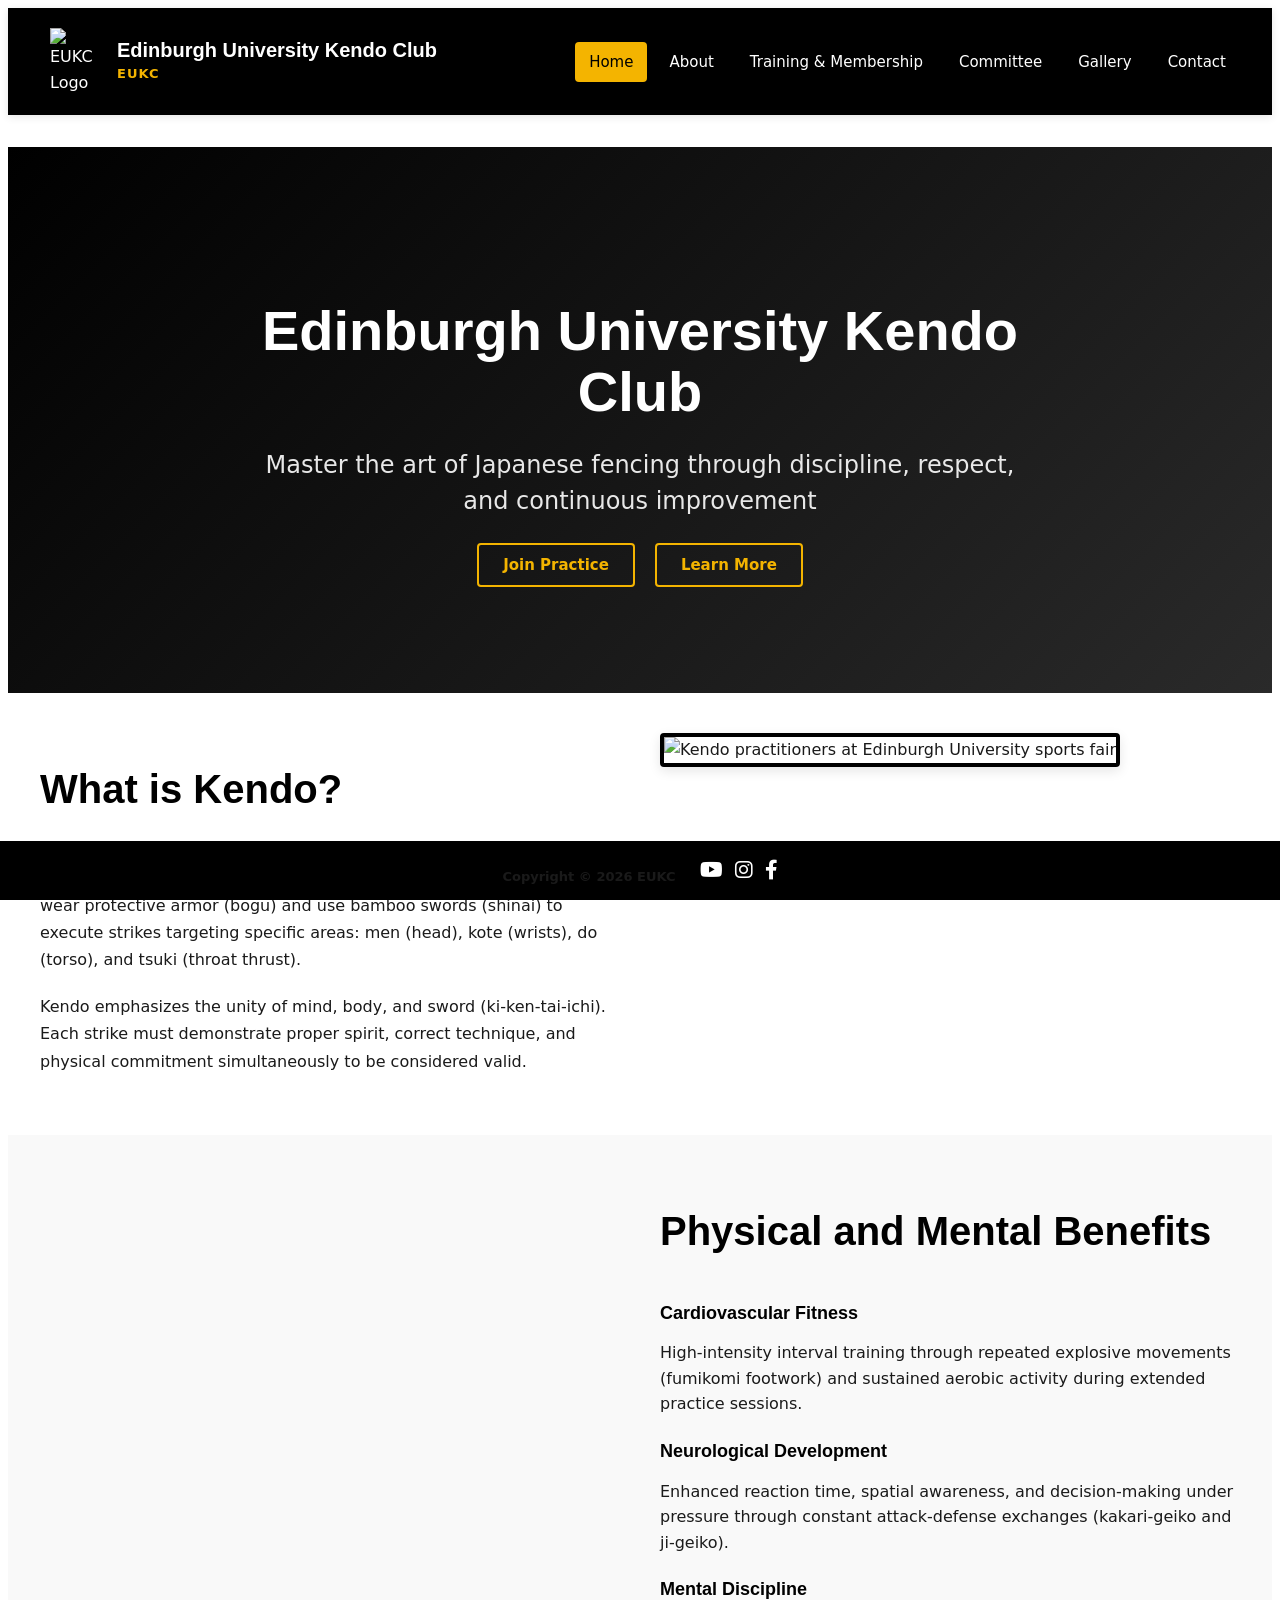
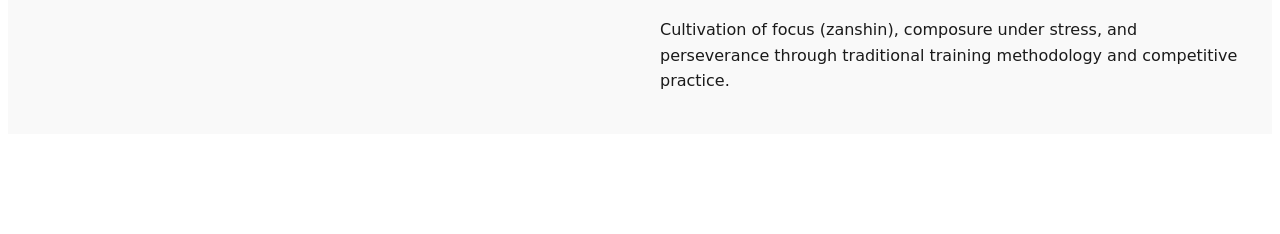
==== index.html @ 30d17e33 "guest policy added, change committee easy" ====
<!DOCTYPE html>
<html lang="en">
<head>
    <meta charset="UTF-8">
    <meta name="viewport" content="width=device-width, initial-scale=1.0">
    <meta name="description" content="Edinburgh University Kendo Club - Join us to explore the art of Kendo and become part of our vibrant community.">
    <title>Edinburgh University Kendo Club</title>
    <link rel="icon" href="images/favicon.ico" type="image/x-icon">
    <link rel="stylesheet" href="assets/css/reset.css">
    <link rel="stylesheet" href="assets/css/main.css">
    <link rel="stylesheet" href="https://cdnjs.cloudflare.com/ajax/libs/font-awesome/6.0.0-beta3/css/all.min.css">
</head>
<body>
    <!-- Header Component (loaded via JavaScript) -->
    <div id="header-placeholder"></div>

    <main class="main-content">
        <!-- Hero Section -->
        <section class="hero">
            <div class="container">
                <div class="hero-content">
                    <h1 class="hero-title">Edinburgh University Kendo Club</h1>
                    <p class="hero-subtitle">Master the art of Japanese fencing through discipline, respect, and continuous improvement</p>
                    <div class="hero-actions">
                        <a href="training-and-membership.html" class="btn-link">Join Practice</a>
                        <a href="about.html" class="btn-link">Learn More</a>
                    </div>
                </div>
            </div>
        </section>

        <!-- What is Kendo Section -->
        <section class="section-content">
            <div class="container">
                <article class="split-layout">
                    <div class="split-text">
                        <h2>What is Kendo?</h2>
                        <p>Kendo, literally "the way of the sword," is a modern Japanese martial art that evolved from traditional swordsmanship (kenjutsu). Practitioners wear protective armor (bogu) and use bamboo swords (shinai) to execute strikes targeting specific areas: men (head), kote (wrists), do (torso), and tsuki (throat thrust).</p>
                        <p>Kendo emphasizes the unity of mind, body, and sword (ki-ken-tai-ichi). Each strike must demonstrate proper spirit, correct technique, and physical commitment simultaneously to be considered valid.</p>
                    </div>
                    <div class="split-media">
                        <img src="images/sports-fair.jpeg" alt="Kendo practitioners at Edinburgh University sports fair" class="featured-image">
                    </div>
                </article>
            </div>
        </section>

        <!-- Benefits Section -->
        <section class="section-content bg-light">
            <div class="container">
                <article class="split-layout split-reverse">
                    <div class="split-media">
                        <div class="video-wrapper">
                            <iframe 
                                src="https://www.youtube.com/embed/9ZnELgodeqI?si=OxrVQ0WeGAQ4ditm" 
                                title="EUKC Promotion Video"
                                frameborder="0"
                                allow="accelerometer; autoplay; clipboard-write; encrypted-media; gyroscope; picture-in-picture; web-share" 
                                referrerpolicy="strict-origin-when-cross-origin"
                                allowfullscreen>
                            </iframe>
                        </div>
                    </div>
                    <div class="split-text">
                        <h2>Physical and Mental Benefits</h2>
                        <div class="benefits-list">
                            <div class="benefit-item">
                                <h3>Cardiovascular Fitness</h3>
                                <p>High-intensity interval training through repeated explosive movements (fumikomi footwork) and sustained aerobic activity during extended practice sessions.</p>
                            </div>
                            <div class="benefit-item">
                                <h3>Neurological Development</h3>
                                <p>Enhanced reaction time, spatial awareness, and decision-making under pressure through constant attack-defense exchanges (kakari-geiko and ji-geiko).</p>
                            </div>
                            <div class="benefit-item">
                                <h3>Mental Discipline</h3>
                                <p>Cultivation of focus (zanshin), composure under stress, and perseverance through traditional training methodology and competitive practice.</p>
                            </div>
                        </div>
                    </div>
                </article>
            </div>
        </section>
    </main>
    
    <!-- Footer Component (loaded via JavaScript) -->
    <div id="footer-placeholder"></div>

    <script src="assets/js/components.js"></script>
</body>
</html>
---- assets/css/main.css ----
/* CSS VARIABLES - Color Palette & Typography */

:root {
  /* Color Palette - Club Colors (Black & Yellow) */
  --color-primary: #000000;         /* Pure black - primary brand color */
  --color-secondary: #F4B400;       /* Professional gold/yellow - accent color */
  --color-background: #ffffff;      /* Clean white background */
  
  /* Secondary yellow shades for variation */
  --color-yellow-dark: #D39E00;     /* Darker yellow for hover states */
  --color-yellow-light: #FFF8E1;    /* Light yellow for subtle backgrounds */
  
  /* Neutral shades */
  --color-text: #1a1a1a;
  --color-text-light: #666666;
  --color-border: #e0e0e0;
  
  /* Typography */
  --font-primary: system-ui, -apple-system, 'Segoe UI', Roboto, 'Helvetica Neue', Arial, sans-serif;
  --font-heading: 'Segoe UI', Roboto, 'Helvetica Neue', Arial, sans-serif;
  
  /* Spacing System */
  --spacing-xs: 0.5rem;
  --spacing-sm: 1rem;
  --spacing-md: 1.25rem;
  --spacing-lg: 1.5rem;
  --spacing-xl: 2rem;
  --spacing-xxl: 2.5rem;
  
  /* Layout */
  --max-width: 1200px;
  --header-height: auto;
  --footer-height: 70px;
  
  /* Transitions */
  --transition-base: all 0.3s ease;
}

/* BASE STYLES */
html {
  font-size: 16px;
  scroll-behavior: smooth;
}

body {
  font-family: var(--font-primary);
  color: var(--color-text);
  background-color: var(--color-background);
  line-height: 1.6;
  padding-bottom: var(--footer-height);
  min-height: 100vh;
}

/* BASE STYLES */

/* TYPOGRAPHY */
h1, h2, h3, h4, h5, h6 {
  font-family: var(--font-heading);
  font-weight: 700;
  line-height: 1.2;
  margin-bottom: var(--spacing-sm);
  color: var(--color-primary);
}

h1 {
  font-size: clamp(1.75rem, 4vw, 2.5rem);
  margin-bottom: var(--spacing-md);
}

h2 {
  font-size: clamp(1.5rem, 3vw, 2rem);
  margin-top: var(--spacing-lg);
  margin-bottom: var(--spacing-sm);
}

h3 {
  font-size: clamp(1.25rem, 2.5vw, 1.75rem);
}

h4, h5 {
  font-size: clamp(1rem, 2vw, 1.25rem);
}

p {
  margin-bottom: var(--spacing-sm);
  line-height: 1.7;
  color: var(--color-text);
}

/* BASE STYLES */

/* LINKS - Professional Styling */

/* Primary Link Style - Growing Underline */
a {
  color: var(--color-secondary);
  text-decoration: none;
  position: relative;
  display: inline-block;
  transition: color 0.3s ease-in-out;
}

a::after {
  content: '';
  position: absolute;
  bottom: -2px;
  left: 0;
  width: 0;
  height: 2px;
  background-color: var(--color-secondary);
  transition: width 0.3s ease-in-out;
}

a:hover {
  color: var(--color-yellow-dark);
}

a:hover::after {
  width: 100%;
}

a:focus {
  color: var(--color-yellow-dark);
  outline: 2px solid var(--color-secondary);
  outline-offset: 3px;
}

/* Navigation Links - Override for horizontal layout */
.nav-link {
  display: block;
}

.nav-link::after {
  display: none;
}

/* Secondary Link Style - Ghost Button */
.btn-link {
  display: inline-block;
  padding: 0.5rem 1.5rem;
  border: 2px solid var(--color-secondary);
  background-color: transparent;
  color: var(--color-secondary);
  font-weight: 600;
  font-size: 0.9375rem;
  text-align: center;
  text-decoration: none;
  border-radius: 4px;
  transition: all 0.3s ease-in-out;
  cursor: pointer;
  position: relative;
}

.btn-link::after {
  display: none;
}

.btn-link:hover {
  background-color: var(--color-secondary);
  color: var(--color-primary);
  border-color: var(--color-secondary);
  transform: translateY(-2px);
  box-shadow: 0 4px 8px rgba(244, 180, 0, 0.3);
}

.btn-link:focus {
  outline: 2px solid var(--color-secondary);
  outline-offset: 3px;
  background-color: var(--color-secondary);
  color: var(--color-primary);
}

.btn-link:active {
  transform: translateY(0);
  box-shadow: 0 2px 4px rgba(244, 180, 0, 0.2);
}

/* Variant: Primary Button (filled) */
.btn-primary {
  background-color: var(--color-secondary);
  color: var(--color-primary);
  border: 2px solid var(--color-secondary);
}

.btn-primary::after {
  display: none;
}

.btn-primary:hover {
  background-color: var(--color-yellow-dark);
  border-color: var(--color-yellow-dark);
  color: var(--color-primary);
}

/* Footer Links - Keep simple style */
.footer-content a,
.social-link {
  position: static;
}

.footer-content a::after,
.social-link::after {
  display: none;
}

/* LAYOUT - Container & Grid */
.container {
  width: 100%;
  max-width: var(--max-width);
  margin: 0 auto;
  padding: 0 var(--spacing-sm);
}

.section {
  padding: var(--spacing-lg) 0;
}

/* HERO SECTION */
.hero {
  background: linear-gradient(135deg, var(--color-primary) 0%, #2a2a2a 100%);
  color: var(--color-background);
  padding: 2.5rem 0;
  text-align: center;
  position: relative;
  min-height: 40vh;
  display: flex;
  align-items: center;
}

.hero-content {
  max-width: 800px;
  margin: 0 auto;
}

.hero-title {
  font-size: clamp(2rem, 5vw, 3.5rem);
  font-weight: 700;
  margin-bottom: var(--spacing-md);
  color: var(--color-background);
  line-height: 1.1;
}

.hero-subtitle {
  font-size: clamp(1.125rem, 2.5vw, 1.5rem);
  color: rgba(255, 255, 255, 0.9);
  margin-bottom: var(--spacing-md);
  line-height: 1.5;
  font-weight: 400;
}

.hero-actions {
  display: flex;
  gap: var(--spacing-sm);
  justify-content: center;
  flex-wrap: wrap;
}

/* SPLIT-SCREEN LAYOUT */
.section-content {
  padding: var(--spacing-xl) 0;
}

.bg-light {
  background-color: #f9f9f9;
}

.split-layout {
  display: grid;
  grid-template-columns: 1fr;
  gap: var(--spacing-md);
  align-items: start;
}

.split-text {
  order: 1;
}

.split-media {
  order: 2;
}

.split-text h2 {
  font-size: clamp(1.75rem, 4vw, 2.5rem);
  margin-bottom: var(--spacing-md);
  color: var(--color-primary);
}

.split-text h3 {
  font-size: 1.25rem;
  font-weight: 700;
  color: var(--color-primary);
  margin-bottom: var(--spacing-xs);
  margin-top: var(--spacing-md);
}

.split-text p {
  margin-bottom: var(--spacing-sm);
  line-height: 1.7;
}

/* BENEFITS LIST */
.benefits-list {
  display: flex;
  flex-direction: column;
  gap: var(--spacing-xxs);
}

.benefit-item h3 {
  font-size: 1.125rem;
  font-weight: 700;
  color: var(--color-primary);
  margin-bottom: 0.1rem;
}

.benefit-item p {
  margin-bottom: 0;
  color: var(--color-text);
  line-height: 1.6;
}

/* CTA BOX */
.cta-box {
  background: linear-gradient(135deg, var(--color-yellow-light) 0%, #FFFDF7 100%);
  border: 2px solid var(--color-secondary);
  border-radius: 8px;
  padding: var(--spacing-xl);
  text-align: center;
  max-width: 700px;
  margin: 0 auto;
}

.cta-box h2 {
  font-size: 2rem;
  margin-bottom: var(--spacing-sm);
  color: var(--color-primary);
}

.cta-box p {
  margin-bottom: var(--spacing-md);
  font-size: 1.0625rem;
  color: var(--color-text);
}

/* ABOUT PAGE STYLES */
.page-header {
  margin-bottom: var(--spacing-xxl);
  padding-bottom: var(--spacing-lg);
  border-bottom: 3px solid var(--color-secondary);
}

.page-header h1 {
  margin-bottom: var(--spacing-sm);
}

.lead-text {
  font-size: 1.25rem;
  color: var(--color-text);
  line-height: 1.6;
  max-width: 800px;
}

.content-section {
  margin-bottom: var(--spacing-xxl);
}

.section-title {
  font-size: 1.75rem;
  font-weight: 700;
  color: var(--color-primary);
  margin-bottom: var(--spacing-md);
  padding-bottom: var(--spacing-xs);
  border-bottom: 2px solid var(--color-secondary);
}

.section-body {
  margin-top: var(--spacing-md);
}

.section-body p {
  margin-bottom: var(--spacing-md);
  line-height: 1.7;
}

/* Info Grid */
.info-grid {
  display: grid;
  grid-template-columns: 1fr;
  gap: var(--spacing-lg);
  margin-top: var(--spacing-md);
}

.info-item h3 {
  font-size: 1.25rem;
  font-weight: 700;
  color: var(--color-primary);
  margin-bottom: var(--spacing-xs);
}

.info-item p {
  margin-bottom: 0;
  color: var(--color-text);
  line-height: 1.6;
}

/* Blockquote */
.kendo-quote {
  background-color: var(--color-yellow-light);
  border-left: 4px solid var(--color-secondary);
  padding: var(--spacing-md);
  margin: var(--spacing-lg) 0;
  font-style: italic;
}

.kendo-quote p {
  margin-bottom: 0;
  color: var(--color-text);
  line-height: 1.7;
}

/* Membership CTA */
.membership-cta {
  margin-top: var(--spacing-lg);
  display: flex;
  gap: var(--spacing-sm);
  flex-wrap: wrap;
}

/* HEADER & NAVIGATION */
.site-header {
  background-color: var(--color-primary);
  color: var(--color-background);
  padding: 0.5rem 0;
  box-shadow: 0 2px 8px rgba(0, 0, 0, 0.1);
  position: sticky;
  top: 0;
  z-index: 1000;
}

.header-container {
  display: flex;
  flex-direction: column;
  align-items: center;
  gap: 0.5rem;
}

.header-branding {
  display: flex;
  align-items: center;
  gap: 0.75rem;
  text-align: left;
}

.brand-logo-wrapper {
  display: flex;
  align-items: center;
  justify-content: center;
}

.brand-text {
  display: flex;
  flex-direction: column;
  gap: 0.125rem;
}

.site-logo {
  width: 40px;
  height: auto;
  display: block;
}

.site-title {
  font-size: clamp(0.875rem, 2.5vw, 1.125rem);
  font-weight: 700;
  color: var(--color-background);
  line-height: 1.2;
  margin: 0;
}

.site-tagline {
  font-size: 0.75rem;
  font-weight: 600;
  color: var(--color-secondary);
  text-transform: uppercase;
  letter-spacing: 1px;
}

.main-nav {
  width: 100%;
}

.nav-list {
  display: flex;
  flex-wrap: wrap;
  justify-content: center;
  gap: 0.25rem;
  list-style: none;
}

.nav-link {
  display: block;
  padding: 0.375rem 0.625rem;
  color: var(--color-background);
  font-size: 0.875rem;
  font-weight: 500;
  transition: var(--transition-base);
  border-radius: 4px;
}

.nav-link:hover,
.nav-link:focus {
  background-color: var(--color-secondary);
  color: var(--color-primary);
  outline: none;
}

.nav-link.active {
  background-color: var(--color-secondary);
  color: var(--color-primary);
}

/* MAIN CONTENT */
.main-content {
  padding: var(--spacing-lg) 0;
  min-height: calc(100vh - var(--footer-height));
}

/* GRID SYSTEM - Mobile First */
.grid {
  display: grid;
  gap: var(--spacing-md);
  margin-bottom: var(--spacing-lg);
}

.grid-2 {
  grid-template-columns: 1fr;
}

.grid-3 {
  grid-template-columns: 1fr;
}

.grid-4 {
  grid-template-columns: 1fr;
}

/* CARD COMPONENT */
.card {
  background: var(--color-background);
  border: 1px solid var(--color-border);
  border-radius: 8px;
  overflow: hidden;
  transition: var(--transition-base);
}

.card:hover {
  box-shadow: 0 4px 16px rgba(0, 0, 0, 0.1);
  transform: translateY(-2px);
}

.card-image {
  width: 100%;
  height: auto;
  object-fit: cover;
}

.card-content {
  padding: var(--spacing-md);
}

.card-title {
  font-size: 1.25rem;
  font-weight: 700;
  margin-bottom: var(--spacing-xs);
  color: var(--color-primary);
}

.card-text {
  color: var(--color-text-light);
}

/* COMMITTEE MEMBER CARDS */

/* Committee Page Structure */
.committee-intro {
  font-size: 1.0625rem;
  color: var(--color-text);
  margin-bottom: var(--spacing-xl);
  max-width: 800px;
}

.committee-section {
  margin-bottom: var(--spacing-xxl);
}

.section-heading {
  font-size: 1.5rem;
  font-weight: 700;
  color: var(--color-primary);
  margin-bottom: var(--spacing-lg);
  padding-bottom: var(--spacing-xs);
  border-bottom: 2px solid var(--color-secondary);
}

/* Committee Grid - Mobile First */
.committee-grid {
  display: grid;
  grid-template-columns: 1fr;
  gap: var(--spacing-lg);
  margin-bottom: var(--spacing-md);
}

/* Executive Grid - Centered on desktop */
.executive-grid {
  justify-items: center;
}

/* Committee Card Component - Unified Style */
.committee-card {
  background: var(--color-background);
  border: 1px solid var(--color-border);
  border-radius: 8px;
  padding: var(--spacing-sm);
  text-align: center;
  transition: var(--transition-base);
  box-shadow: 0 2px 4px rgba(0, 0, 0, 0.06);
  max-width: 240px;
  width: 100%;
  margin: 0 auto;
}

.committee-card:hover {
  box-shadow: 0 4px 12px rgba(0, 0, 0, 0.1);
  transform: translateY(-2px);
  border-color: var(--color-secondary);
}

/* Card Image Wrapper */
.card-image-wrapper {
  margin-bottom: var(--spacing-sm);
  display: flex;
  justify-content: center;
  align-items: center;
}

/* Committee Photo - Uniform Circular Design */
.committee-photo {
  width: 180px;
  height: 180px;
  object-fit: cover;
  border-radius: 50%;
  border: 3px solid var(--color-border);
  transition: var(--transition-base);
}

.committee-card:hover .committee-photo {
  border-color: var(--color-secondary);
  transform: scale(1.02);
}

/* Card Content */
.card-content {
  display: flex;
  flex-direction: column;
  gap: 0.375rem;
  padding: var(--spacing-xs) 0;
}

/* Member Name - Bold and Primary */
.member-name {
  font-size: 1.1875rem;
  font-weight: 700;
  color: var(--color-primary);
  line-height: 1.25;
  margin: 0;
}

/* Member Role - Muted Color */
.member-role {
  font-size: 1rem;
  font-weight: 500;
  color: var(--color-text-light);
  margin: 0;
  line-height: 1.4;
}

/* Member Bio (if added in future) */
.member-bio {
  font-size: 0.875rem;
  line-height: 1.6;
  color: var(--color-text);
  margin-top: var(--spacing-xs);
  text-align: left;
}

/* IMAGE COMPONENTS */
.featured-image {
  width: 85%;
  height: auto;
  object-fit: cover;
  border: 4px solid var(--color-primary);
  border-radius: 4px;
  box-shadow: 0 4px 12px rgba(0, 0, 0, 0.1);
  margin-bottom: var(--spacing-md);
}

.image-gallery {
  display: grid;
  grid-template-columns: 1fr;
  gap: 1rem;
  margin: var(--spacing-lg) 0;
}

.gallery-item {
  position: relative;
  overflow: hidden;
  border-radius: 8px;
  background-color: var(--color-primary);
  cursor: pointer;
  transition: transform 0.3s ease;
}

.gallery-item:hover {
  transform: translateY(-4px);
}

.gallery-item img {
  width: 100%;
  height: 280px;
  object-fit: cover;
  display: block;
  transition: transform 0.4s ease, opacity 0.4s ease;
}

.gallery-item:hover img {
  transform: scale(1.08);
  opacity: 0.85;
}

.gallery-caption {
  position: absolute;
  bottom: 0;
  left: 0;
  right: 0;
  padding: 1rem;
  background: linear-gradient(to top, rgba(0, 0, 0, 0.9), rgba(0, 0, 0, 0.7), transparent);
  color: var(--color-background);
  font-size: 0.875rem;
  font-weight: 600;
  opacity: 0;
  transform: translateY(20px);
  transition: opacity 0.3s ease, transform 0.3s ease;
}

.gallery-item:hover .gallery-caption {
  opacity: 1;
  transform: translateY(0);
}

/* VIDEO EMBED */
.video-wrapper {
  position: relative;
  padding-bottom: 56.25%; /* 16:9 aspect ratio */
  height: 0;
  overflow: hidden;
  border-radius: 8px;
  margin: var(--spacing-md) 0;
}

.video-wrapper iframe {
  position: absolute;
  top: 0;
  left: 0;
  width: 100%;
  height: 100%;
  border: none;
}

/* MAP EMBED */
.map-wrapper {
  position: relative;
  width: 100%;
  height: 0;
  padding-bottom: 75%; /* 4:3 aspect ratio */
  overflow: hidden;
  border-radius: 8px;
  border: 2px solid var(--color-border);
  margin: var(--spacing-md) 0;
}

.map-wrapper iframe {
  position: absolute;
  top: 0;
  left: 0;
  width: 100%;
  height: 100%;
  border: none;
}

/* TABLE */
.table-wrapper {
  overflow-x: auto;
  margin: var(--spacing-md) 0;
}

.table {
  width: 100%;
  border-collapse: collapse;
  background-color: var(--color-background);
}

.table th,
.table td {
  padding: var(--spacing-sm);
  text-align: left;
  border-bottom: 1px solid var(--color-border);
}

.table th {
  background-color: var(--color-primary);
  color: var(--color-background);
  font-weight: 600;
}

.table tr:hover {
  background-color: var(--color-yellow-light);
}

/* SCHEDULE TABLE & BADGES */
.schedule-table {
  margin: var(--spacing-md) 0;
}

.badge {
  display: inline-block;
  padding: 0.25rem 0.625rem;
  font-size: 0.75rem;
  font-weight: 600;
  border-radius: 12px;
  text-transform: uppercase;
  letter-spacing: 0.5px;
}

.badge-all {
  background-color: var(--color-secondary);
  color: var(--color-primary);
}

.badge-beginner {
  background-color: #4caf50;
  color: var(--color-background);
}

.badge-intermediate {
  background-color: #ff9800;
  color: var(--color-background);
}

.badge-advanced {
  background-color: #f44336;
  color: var(--color-background);
}

/* INFO CARDS (Events Page) */
.info-cards {
  display: grid;
  grid-template-columns: 1fr;
  gap: var(--spacing-md);
  margin: var(--spacing-md) 0;
}

.info-card {
  padding: var(--spacing-md);
  border: 2px solid var(--color-border);
  border-radius: 8px;
  background-color: var(--color-background);
  transition: border-color 0.3s ease;
}

.info-card:hover {
  border-color: var(--color-secondary);
}

.info-card h3 {
  font-size: 1.25rem;
  margin-bottom: var(--spacing-xs);
  color: var(--color-primary);
}

.info-card p {
  margin-bottom: var(--spacing-sm);
  line-height: 1.6;
}

.compact-info-cards {
  gap: var(--spacing-sm);
}

.compact-info-cards .info-card {
  padding: var(--spacing-sm) var(--spacing-md);
}

.compact-info-cards .info-card p {
  margin-bottom: var(--spacing-xs);
}

.policy-list {
  display: flex;
  flex-direction: column;
  gap: 0.75rem;
  margin: var(--spacing-md) 0 0;
}

.policy-list li {
  position: relative;
  padding-left: 1.5rem;
  line-height: 1.7;
  color: var(--color-text);
}

.policy-list li::before {
  content: '•';
  position: absolute;
  left: 0;
  top: 0;
  color: var(--color-secondary);
  font-weight: 700;
}

.visitor-steps {
  counter-reset: visitor-step;
}

.visitor-steps li {
  padding-left: 2.25rem;
}

.visitor-steps li::before {
  content: counter(visitor-step);
  counter-increment: visitor-step;
  display: inline-flex;
  align-items: center;
  justify-content: center;
  width: 1.5rem;
  height: 1.5rem;
  border-radius: 50%;
  background-color: var(--color-secondary);
  color: var(--color-primary);
  font-size: 0.875rem;
  font-weight: 700;
  top: 0.1rem;
}

.location-info {
  margin-bottom: var(--spacing-md);
  padding: var(--spacing-md);
  background-color: var(--color-yellow-light);
  border-radius: 8px;
  border-left: 4px solid var(--color-secondary);
}

.location-info p {
  margin: 0;
  line-height: 1.8;
}

.location-layout {
  display: grid;
  grid-template-columns: 1fr;
  gap: var(--spacing-md);
  align-items: start;
}

.compact-location-card {
  margin-bottom: 0;
  padding: var(--spacing-sm) var(--spacing-md);
}

.compact-location-card p + p {
  margin-top: 0.2rem;
}

.compact-location-card .btn-link {
  margin-top: var(--spacing-sm);
}

.compact-map-wrapper {
  margin: 0;
  padding-bottom: 56.25%;
}

/* CONTACT PAGE LAYOUT */
.contact-layout {
  display: grid;
  grid-template-columns: 1fr;
  gap: var(--spacing-xl);
  margin-top: var(--spacing-lg);
}

/* CONTACT FORM */
.contact-form-section {
  order: 1;
}

.contact-form {
  max-width: 600px;
}

.form-group {
  margin-bottom: var(--spacing-md);
}

.form-group label {
  display: block;
  font-weight: 600;
  margin-bottom: var(--spacing-xs);
  color: var(--color-primary);
}

.form-group input,
.form-group textarea {
  width: 100%;
  padding: 0.75rem;
  border: 2px solid var(--color-border);
  border-radius: 4px;
  font-family: var(--font-primary);
  font-size: 1rem;
  transition: border-color 0.3s ease, box-shadow 0.3s ease;
}

.form-group input:focus,
.form-group textarea:focus {
  outline: none;
  border-color: var(--color-secondary);
  box-shadow: 0 0 0 3px rgba(244, 180, 0, 0.1);
}

.form-group textarea {
  resize: vertical;
  min-height: 120px;
}

.hidden-honeypot {
  position: absolute;
  left: -9999px;
}

/* CONTACT INFO SECTION */
.contact-info-section {
  order: 2;
}

.contact-info-card {
  padding: var(--spacing-lg);
  background: linear-gradient(135deg, var(--color-yellow-light) 0%, #FFFDF7 100%);
  border: 2px solid var(--color-secondary);
  border-radius: 8px;
}

.contact-detail {
  margin-bottom: var(--spacing-lg);
}

.contact-detail:last-child {
  margin-bottom: 0;
}

.contact-detail h3 {
  font-size: 1.125rem;
  margin-bottom: var(--spacing-xs);
  color: var(--color-primary);
  display: flex;
  align-items: center;
  gap: 0.5rem;
}

.contact-detail h3 i {
  color: var(--color-secondary);
  font-size: 1rem;
}

.contact-detail p {
  margin: 0;
  line-height: 1.7;
  color: var(--color-text);
}

.social-links-list {
  display: flex;
  flex-direction: column;
  gap: var(--spacing-xs);
}

.social-link-item {
  display: inline-flex;
  align-items: center;
  gap: 0.5rem;
  padding: 0.5rem 0;
  color: var(--color-text);
  text-decoration: none;
  transition: color 0.3s ease;
}

.social-link-item:hover {
  color: var(--color-primary);
}

.social-link-item i {
  font-size: 1.25rem;
  color: var(--color-secondary);
  transition: transform 0.3s ease;
}

.social-link-item:hover i {
  transform: scale(1.1);
}

/* ALERT/NOTICE */
.alert {
  padding: 0.625rem 0.875rem;
  border-radius: 4px;
  margin-bottom: var(--spacing-md);
  border-left: 3px solid;
  font-size: 0.9375rem;
}

.alert-info {
  background-color: var(--color-yellow-light);
  border-color: var(--color-secondary);
  color: var(--color-primary);
}

.alert-info a {
  color: var(--color-primary);
  font-weight: 600;
}

.alert-info a::after {
  background-color: var(--color-primary);
}

.alert-info a:hover,
.alert-info a:focus {
  color: var(--color-primary);
}

.alert-warning {
  background-color: #fff3e0;
  border-color: #ff9800;
  color: #e65100;
}

.alert-error {
  background-color: #ffebee;
  border-color: #f44336;
  color: #c62828;
}

/* FOOTER */
.site-footer {
  background-color: var(--color-primary);
  color: var(--color-background);
  padding: 0.75rem 0;
  text-align: center;
  position: fixed;
  bottom: 0;
  left: 0;
  width: 100%;
}

.footer-content {
  display: flex;
  flex-direction: column;
  align-items: center;
  gap: 0.375rem;
}

.footer-text {
  font-size: 0.75rem;
  font-weight: 600;
  margin-bottom: 0;
}

.social-links {
  display: flex;
  gap: 0.75rem;
  justify-content: center;
  align-items: center;
}

.social-link {
  color: var(--color-background);
  font-size: 1.125rem;
  transition: var(--transition-base);
  display: inline-flex;
  align-items: center;
  justify-content: center;
}

.social-link:hover,
.social-link:focus {
  color: var(--color-secondary);
  transform: scale(1.1);
  outline: none;
}

/* UTILITY CLASSES */
.text-center {
  text-align: center;
}

.text-left {
  text-align: left;
}

.text-right {
  text-align: right;
}

.mt-sm { margin-top: var(--spacing-sm); }
.mt-md { margin-top: var(--spacing-md); }
.mt-lg { margin-top: var(--spacing-lg); }
.mt-xl { margin-top: var(--spacing-xl); }

.mb-sm { margin-bottom: var(--spacing-sm); }
.mb-md { margin-bottom: var(--spacing-md); }
.mb-lg { margin-bottom: var(--spacing-lg); }
.mb-xl { margin-bottom: var(--spacing-xl); }

.pt-sm { padding-top: var(--spacing-sm); }
.pt-md { padding-top: var(--spacing-md); }
.pt-lg { padding-top: var(--spacing-lg); }

.pb-sm { padding-bottom: var(--spacing-sm); }
.pb-md { padding-bottom: var(--spacing-md); }
.pb-lg { padding-bottom: var(--spacing-lg); }

/* RESPONSIVE DESIGN - Tablet & Desktop */

/* Tablet - 768px and up */
@media (min-width: 768px) {
  :root {
    --spacing-sm: 1.25rem;
    --spacing-md: 2rem;
    --spacing-lg: 3rem;
    --spacing-xl: 4rem;
    --footer-height: 60px;
  }
  
  .container {
    padding: 0 var(--spacing-md);
  }
  
  /* Hero */
  .hero {
    padding: 3rem 0;
    min-height: 45vh;
  }
  
  /* Split Layout */
  .split-layout {
    grid-template-columns: repeat(2, 1fr);
    gap: var(--spacing-xl);
  }
  
  .split-text {
    order: 1;
  }
  
  .split-media {
    order: 2;
  }
  
  .split-reverse .split-text {
    order: 2;
  }
  
  .split-reverse .split-media {
    order: 1;
  }
  
  /* Info Grid */
  .info-grid {
    grid-template-columns: repeat(2, 1fr);
    gap: var(--spacing-xl);
  }
  
  /* Info Cards */
  .info-cards {
    grid-template-columns: repeat(2, 1fr);
  }

  .location-layout {
    grid-template-columns: minmax(240px, 0.9fr) 1.35fr;
  }
  
  /* Contact Layout */
  .contact-layout {
    grid-template-columns: 1fr 1fr;
    gap: var(--spacing-xl);
  }
  
  .contact-form-section {
    order: 1;
  }
  
  .contact-info-section {
    order: 2;
  }
  
  /* Header styles */
  .site-header {
    padding: 0.625rem 0;
  }
  
  .header-container {
    flex-direction: row;
    justify-content: space-between;
    align-items: center;
    gap: 1rem;
  }
  
  .header-branding {
    text-align: left;
  }
  
  .brand-logo-wrapper {
    padding: 0.625rem;
  }
  
  .site-logo {
    width: 45px;
  }
  
  .site-title {
    font-size: clamp(1rem, 2vw, 1.25rem);
  }
  
  .site-tagline {
    font-size: 0.8125rem;
  }
  
  .site-title {
    font-size: clamp(1rem, 2vw, 1.25rem);
  }
  
  .main-nav {
    width: auto;
  }
  
  .nav-list {
    gap: 0.5rem;
    flex-wrap: nowrap;
  }
  
  .nav-link {
    padding: 0.5rem 0.875rem;
    font-size: 0.9375rem;
  }
  
  .footer-content {
    flex-direction: row;
    justify-content: center;
    gap: 1.5rem;
  }
  
  .footer-text {
    font-size: 0.8125rem;
  }
  
  .social-link {
    font-size: 1.25rem;
  }
  
  .grid-2 {
    grid-template-columns: repeat(2, 1fr);
  }
  
  .grid-3 {
    grid-template-columns: repeat(2, 1fr);
  }
  
  .committee-grid {
    grid-template-columns: repeat(2, 1fr);
    gap: var(--spacing-md);
  }
  
  .executive-grid {
    grid-template-columns: repeat(3, 1fr);
  }
  
  .image-gallery {
    grid-template-columns: repeat(2, 1fr);
  }
}

/* Desktop - 1024px and up */
@media (min-width: 1024px) {
  :root {
    --spacing-md: 1.5rem;
    --spacing-lg: 2rem;
    --spacing-xl: 2.5rem;
    --spacing-xxl: 3rem;
  }
  
  /* Hero */
  .hero {
    padding: 3rem 0;
    min-height: 50vh;
  }
  
  /* Info Grid */
  .info-grid {
    grid-template-columns: repeat(3, 1fr);
  }
  
  .grid-3 {
    grid-template-columns: repeat(3, 1fr);
  }
  
  .grid-4 {
    grid-template-columns: repeat(4, 1fr);
  }
  
  .committee-grid {
    grid-template-columns: repeat(4, 1fr);
    gap: var(--spacing-lg);
  }
  
  .executive-grid {
    grid-template-columns: repeat(3, 1fr);
  }
  
  .image-gallery {
    grid-template-columns: repeat(3, 1fr);
  }
  
  .map-wrapper {
    padding-bottom: 50%;
  }

  .compact-map-wrapper {
    padding-bottom: 42%;
  }
}

/* Large Desktop - 1440px and up */
@media (min-width: 1440px) {
  :root {
    --max-width: 1400px;
  }
  
  .image-gallery {
    grid-template-columns: repeat(4, 1fr);
  }
}

/* ACCESSIBILITY */
.sr-only {
  position: absolute;
  width: 1px;
  height: 1px;
  padding: 0;
  margin: -1px;
  overflow: hidden;
  clip: rect(0, 0, 0, 0);
  white-space: nowrap;
  border: 0;
}

/* Focus visible for keyboard navigation */
*:focus-visible {
  outline: 2px solid var(--color-secondary);
  outline-offset: 2px;
}

/* Reduce motion for users who prefer it */
@media (prefers-reduced-motion: reduce) {
  *,
  *::before,
  *::after {
    animation-duration: 0.01ms !important;
    animation-iteration-count: 1 !important;
    transition-duration: 0.01ms !important;
    scroll-behavior: auto !important;
  }
}

/* PRINT STYLES */
@media print {
  .site-header,
  .site-footer,
  .main-nav {
    display: none;
  }
  
  body {
    padding-bottom: 0;
  }
  
  a {
    text-decoration: underline;
  }
}
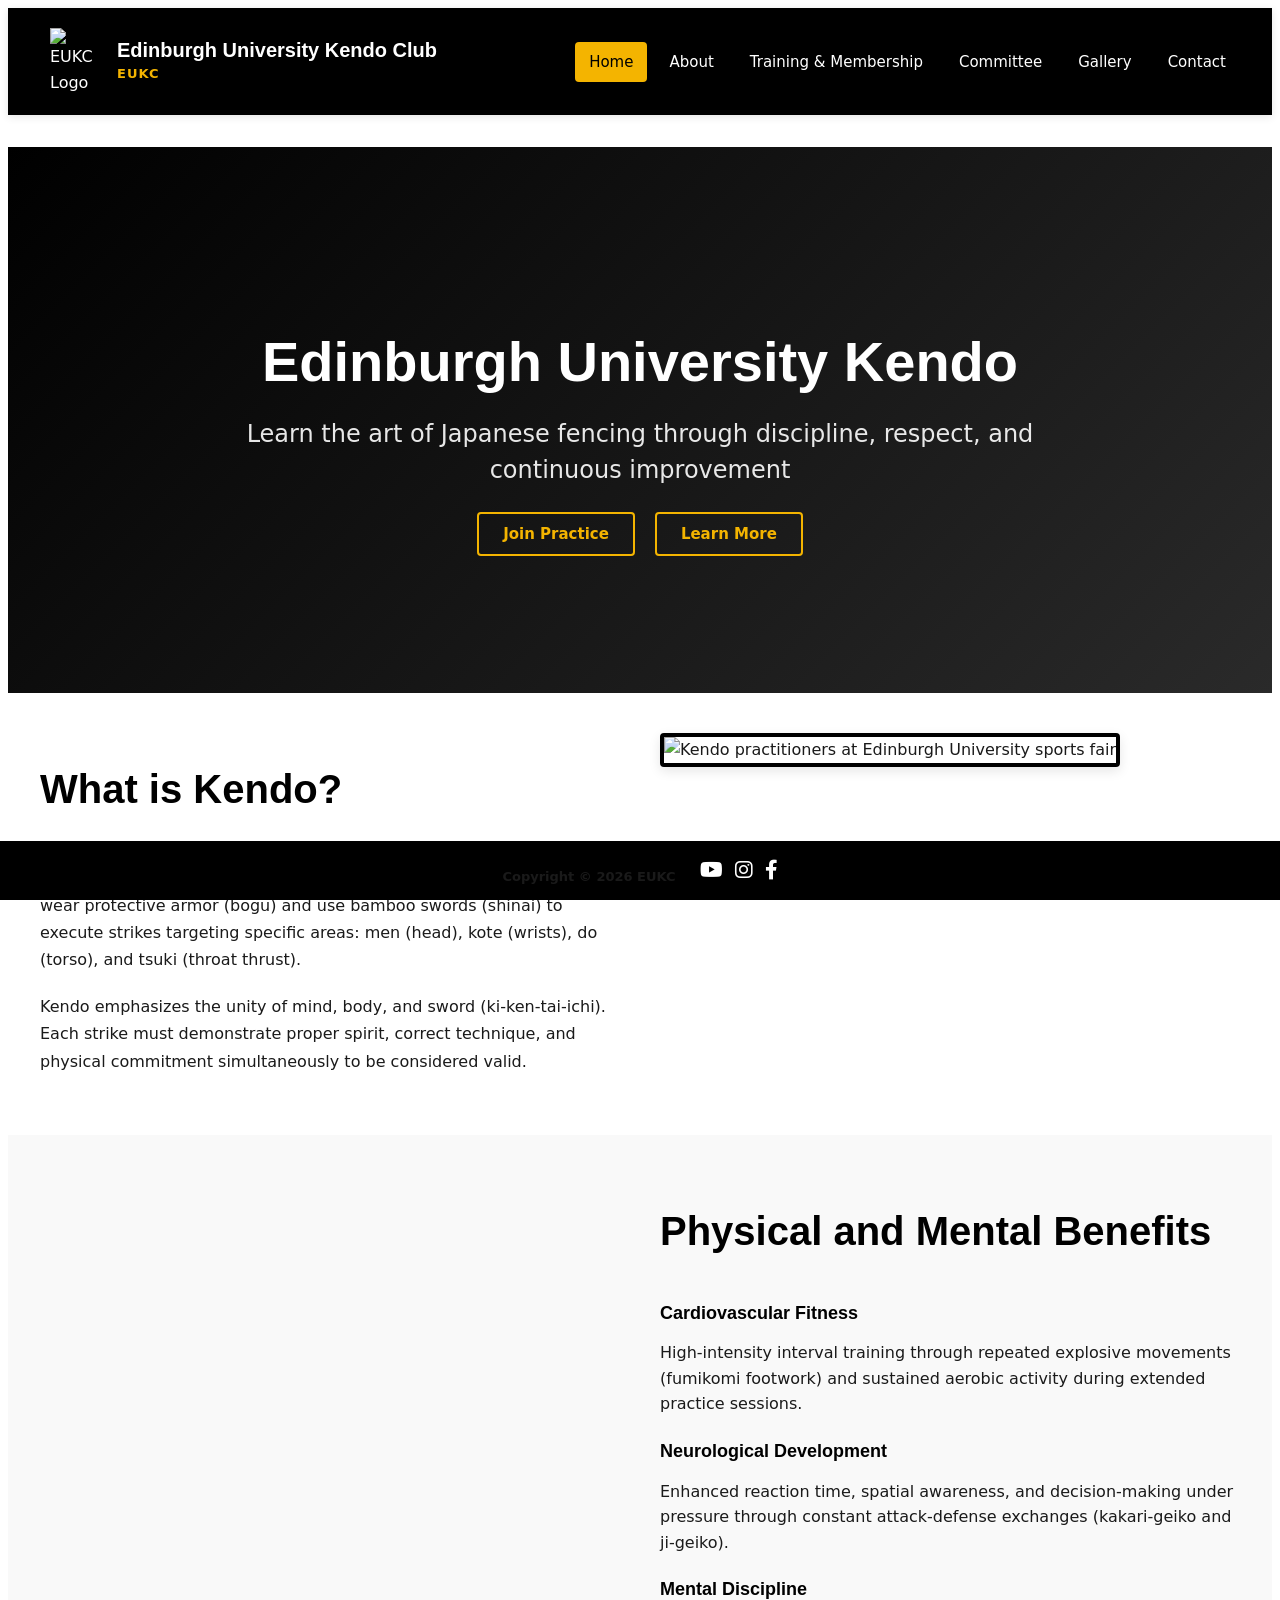
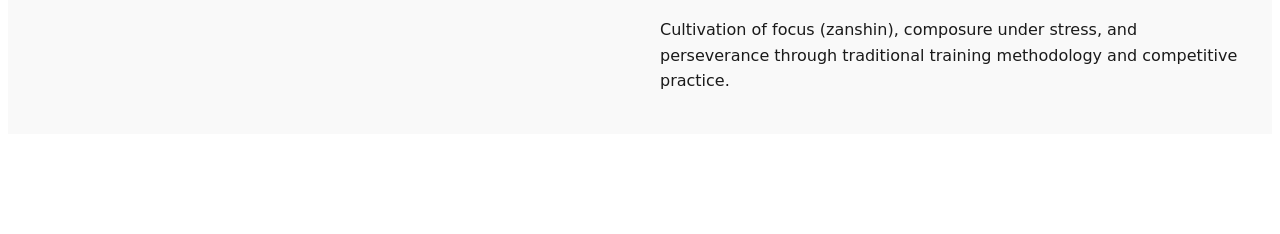
==== commit 007366e2: "comittee updated + text updates" ====
--- a/index.html
+++ b/index.html
@@ -1,15 +1,18 @@
 <!DOCTYPE html>
 <html lang="en">
+
 <head>
     <meta charset="UTF-8">
     <meta name="viewport" content="width=device-width, initial-scale=1.0">
-    <meta name="description" content="Edinburgh University Kendo Club - Join us to explore the art of Kendo and become part of our vibrant community.">
+    <meta name="description"
+        content="Edinburgh University Kendo Club - Join us to explore the art of Kendo and become part of our vibrant community.">
     <title>Edinburgh University Kendo Club</title>
     <link rel="icon" href="images/favicon.ico" type="image/x-icon">
     <link rel="stylesheet" href="assets/css/reset.css">
     <link rel="stylesheet" href="assets/css/main.css">
     <link rel="stylesheet" href="https://cdnjs.cloudflare.com/ajax/libs/font-awesome/6.0.0-beta3/css/all.min.css">
 </head>
+
 <body>
     <!-- Header Component (loaded via JavaScript) -->
     <div id="header-placeholder"></div>
@@ -19,8 +22,9 @@
         <section class="hero">
             <div class="container">
                 <div class="hero-content">
-                    <h1 class="hero-title">Edinburgh University Kendo Club</h1>
-                    <p class="hero-subtitle">Master the art of Japanese fencing through discipline, respect, and continuous improvement</p>
+                    <h1 class="hero-title">Edinburgh University Kendo</h1>
+                    <p class="hero-subtitle">Learn the art of Japanese fencing through discipline, respect, and
+                        continuous improvement</p>
                     <div class="hero-actions">
                         <a href="training-and-membership.html" class="btn-link">Join Practice</a>
                         <a href="about.html" class="btn-link">Learn More</a>
@@ -35,11 +39,17 @@
                 <article class="split-layout">
                     <div class="split-text">
                         <h2>What is Kendo?</h2>
-                        <p>Kendo, literally "the way of the sword," is a modern Japanese martial art that evolved from traditional swordsmanship (kenjutsu). Practitioners wear protective armor (bogu) and use bamboo swords (shinai) to execute strikes targeting specific areas: men (head), kote (wrists), do (torso), and tsuki (throat thrust).</p>
-                        <p>Kendo emphasizes the unity of mind, body, and sword (ki-ken-tai-ichi). Each strike must demonstrate proper spirit, correct technique, and physical commitment simultaneously to be considered valid.</p>
+                        <p>Kendo, literally "the way of the sword," is a modern Japanese martial art that evolved from
+                            traditional swordsmanship (kenjutsu). Practitioners wear protective armor (bogu) and use
+                            bamboo swords (shinai) to execute strikes targeting specific areas: men (head), kote
+                            (wrists), do (torso), and tsuki (throat thrust).</p>
+                        <p>Kendo emphasizes the unity of mind, body, and sword (ki-ken-tai-ichi). Each strike must
+                            demonstrate proper spirit, correct technique, and physical commitment simultaneously to be
+                            considered valid.</p>
                     </div>
                     <div class="split-media">
-                        <img src="images/sports-fair.jpeg" alt="Kendo practitioners at Edinburgh University sports fair" class="featured-image">
+                        <img src="images/sports-fair.jpeg" alt="Kendo practitioners at Edinburgh University sports fair"
+                            class="featured-image">
                     </div>
                 </article>
             </div>
@@ -51,13 +61,10 @@
                 <article class="split-layout split-reverse">
                     <div class="split-media">
                         <div class="video-wrapper">
-                            <iframe 
-                                src="https://www.youtube.com/embed/9ZnELgodeqI?si=OxrVQ0WeGAQ4ditm" 
-                                title="EUKC Promotion Video"
-                                frameborder="0"
-                                allow="accelerometer; autoplay; clipboard-write; encrypted-media; gyroscope; picture-in-picture; web-share" 
-                                referrerpolicy="strict-origin-when-cross-origin"
-                                allowfullscreen>
+                            <iframe src="https://www.youtube.com/embed/9ZnELgodeqI?si=OxrVQ0WeGAQ4ditm"
+                                title="EUKC Promotion Video" frameborder="0"
+                                allow="accelerometer; autoplay; clipboard-write; encrypted-media; gyroscope; picture-in-picture; web-share"
+                                referrerpolicy="strict-origin-when-cross-origin" allowfullscreen>
                             </iframe>
                         </div>
                     </div>
@@ -66,15 +73,18 @@
                         <div class="benefits-list">
                             <div class="benefit-item">
                                 <h3>Cardiovascular Fitness</h3>
-                                <p>High-intensity interval training through repeated explosive movements (fumikomi footwork) and sustained aerobic activity during extended practice sessions.</p>
+                                <p>High-intensity interval training through repeated explosive movements (fumikomi
+                                    footwork) and sustained aerobic activity during extended practice sessions.</p>
                             </div>
                             <div class="benefit-item">
                                 <h3>Neurological Development</h3>
-                                <p>Enhanced reaction time, spatial awareness, and decision-making under pressure through constant attack-defense exchanges (kakari-geiko and ji-geiko).</p>
+                                <p>Enhanced reaction time, spatial awareness, and decision-making under pressure through
+                                    constant attack-defense exchanges (kakari-geiko and ji-geiko).</p>
                             </div>
                             <div class="benefit-item">
                                 <h3>Mental Discipline</h3>
-                                <p>Cultivation of focus (zanshin), composure under stress, and perseverance through traditional training methodology and competitive practice.</p>
+                                <p>Cultivation of focus (zanshin), composure under stress, and perseverance through
+                                    traditional training methodology and competitive practice.</p>
                             </div>
                         </div>
                     </div>
@@ -82,10 +92,11 @@
             </div>
         </section>
     </main>
-    
+
     <!-- Footer Component (loaded via JavaScript) -->
     <div id="footer-placeholder"></div>
 
     <script src="assets/js/components.js"></script>
 </body>
-</html>
+
+</html>
